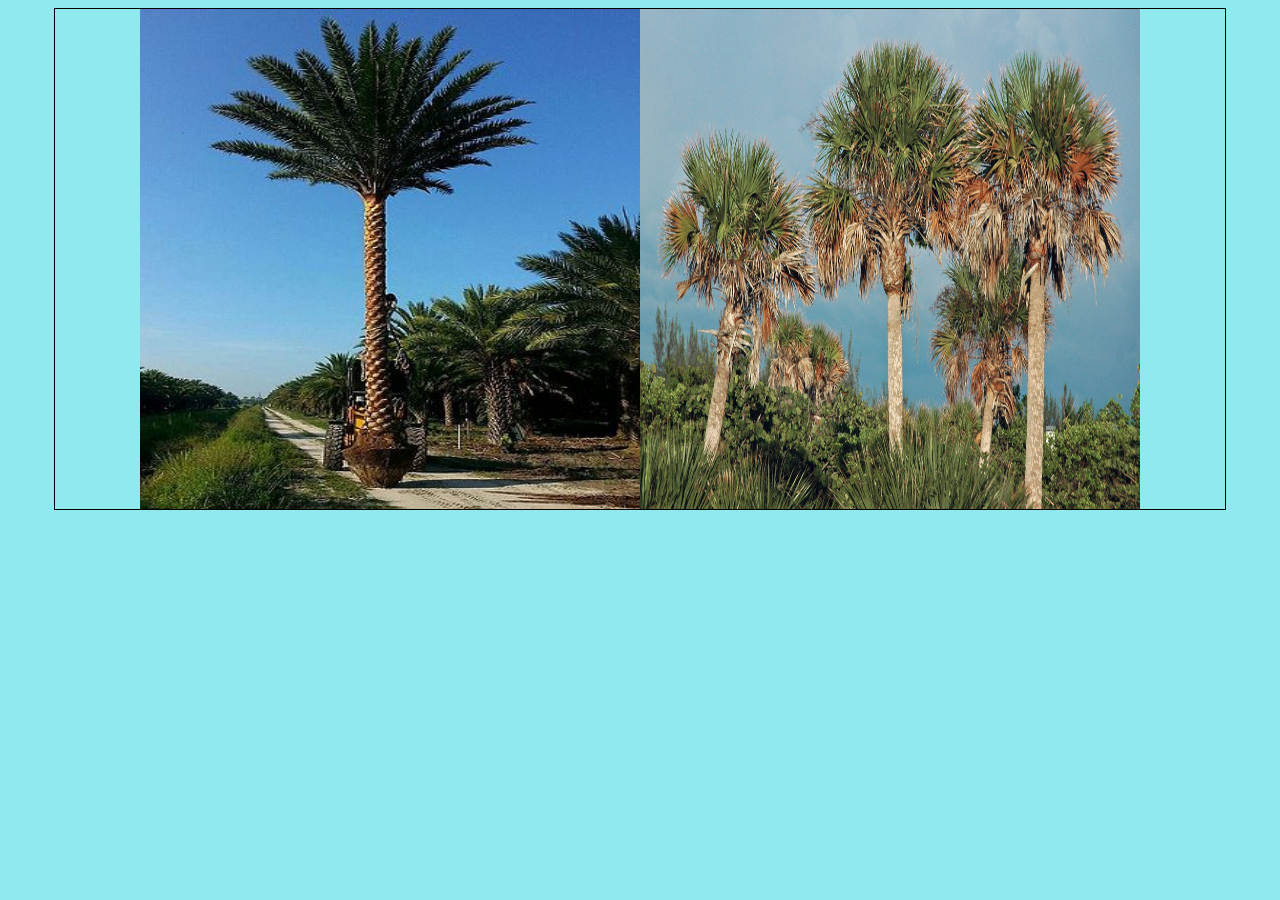
==== zones/zone10a.html @ 4d732c53 "First Commit" ====
<html>
<head>
     <meta name="viewport" content="width=device-width, initial-scale=1, maximum-scale=1, user-scalable=0"/>
     <link href="main.css" type="text/css" rel="stylesheet">
     <link href="https://fonts.googleapis.com/css?family=Caveat|Coiny|Forum|Fredericka+the+Great|Neucha|Patrick+Hand+SC|Walter+Turncoat" rel="stylesheet">
     <meta charset="UTF-8">
<link rel ="stylesheet" href="slick.css" type="text/css">
<link rel="stylesheet" href="slick-theme.css" type="text/css">
<link rel="stylesheet" href="style.css" type="text/css">
<script
  src="https://code.jquery.com/jquery-3.2.1.js"
  integrity="sha256-DZAnKJ/6XZ9si04Hgrsxu/8s717jcIzLy3oi35EouyE="
  crossorigin="anonymous"></script>
</head>

<body>
<header>

</header>

<div class="thing" id="wrapper">
<div><img src="date.jpg" alt="slider image"></div>
<div><img src="sabal.jpg" alt="slider image"></div>
</div>


<script src="slick.js" type="text/javascript"></script>

<script type="text/javascript">
$(document).ready(function(){
$('.thing').slick({
dots:true,
arrows:false,
autoplay:true,

});
});
</script>
</body>
</html>
---- zones/main.css ----
/*
font-family: 'Caveat', cursive;
font-family: 'Neucha', cursive;
font-family: 'Patrick Hand SC', cursive;
font-family: 'Walter Turncoat', cursive;
font-family: 'Fredericka the Great', cursive;
font-family: 'Forum', cursive;
*/


body{
 background:#91e9f0;
 font-family: 'Patrick Hand SC', cursive;
display:flex;
flex-direction:column;
justify-content: center;
align-items: center;
}
#top{
  brder: solid 1px black;
width:100%;
display:flex;
justify-content: center;
align-items: center;
}
#top h1{
    color:#482714;
    font-size:50px;
}


.containertop{
    order:1px solid black;
    display:flex;
    flex-direction:column;
    justify-content: center;
    align-items: center;



}

.containerbottom{
    order:1px solid black;
    height:200px;
    display:flex;
    flex-direction:column;
    justify-content: center;
    align-items: center;
    margin-top:25px;

}

#areaCode{
height:40px;
width:500px;
font-size: 30px;

}

#findout{
    brder:1px solid black;
    display:flex;
    justify-content: center;
    align-items: center;
    padding:5px;
    width:60px;
    height:40px;
    background:#cde9ad;
    color:#482714;
    border-radius: 8px;

    }


#findout:hover{
cursor:pointer;
background:#66883f;;

}

#demo{
    font-size:50px;
    color:#482714;
    display:block;
    text-decoration: none;
}




#blurb{
    width:150px;
    height:200px;
    color:#482714;
    order:1px solid black;
    font-size:12px;
    
}


.line{
   width:200px;
    background:#482714; 
    border:0.5px solid #482714; 
   border-radius:10px;
}

 #sabal{
     height:200px;
     width:200px;
     display:none;
 }

    @media only screen 
  and (min-device-width: 375px) 
  and (max-device-width: 667px) 
  and (-webkit-min-device-pixel-ratio: 2) { 
      select,
      textarea,
      input{
          font-size:16px;
      }

    body{
        background:#91e9f0;
        font-family: 'Coiny', cursive;
    }

    #top{
        
        text-align: center;
        order:1px solid black;


    }
    #top h1{
        font-size:35px;
    }

    .containertop{
        brder:1px solid black;
        
        display:flex;
        flex-direction:column;
        justify-content: center;
        align-items: center;
        margin-top:30px;
       
    
    
    }
    .containerbottom{
        order:1px solid black;
        
        display:flex;
        flex-direction:column;
        justify-content: center;
        align-items: center;

    
    }
    
    #areaCode{
    height:30px;
    width:200px;
    font-size: 30px;
    border-radius:5px;
    
    }
    
    #findout{
        order:1px solid black;
        display:flex;
        justify-content: center;
        align-items: center;
        padding:5px;
        width:60px;
        height:20px;
        background:#7ee608;;
        color:#482714;
        border-radius: 8px;
    
        }
    
    
    #findout:hover{
    cursor:pointer;
    background:#66883f;;
    
    }
    
    #demo{
        font-size:50px;
        color:#482714;
    }
    
    

}
---- zones/style.css ----
#wrapper{
width:1170px;
margin:0 auto;
display:flex;
justify-content: center;
align-items:center;
border:solid 1px black;

}

img{
width:500px;
height:500px;
}
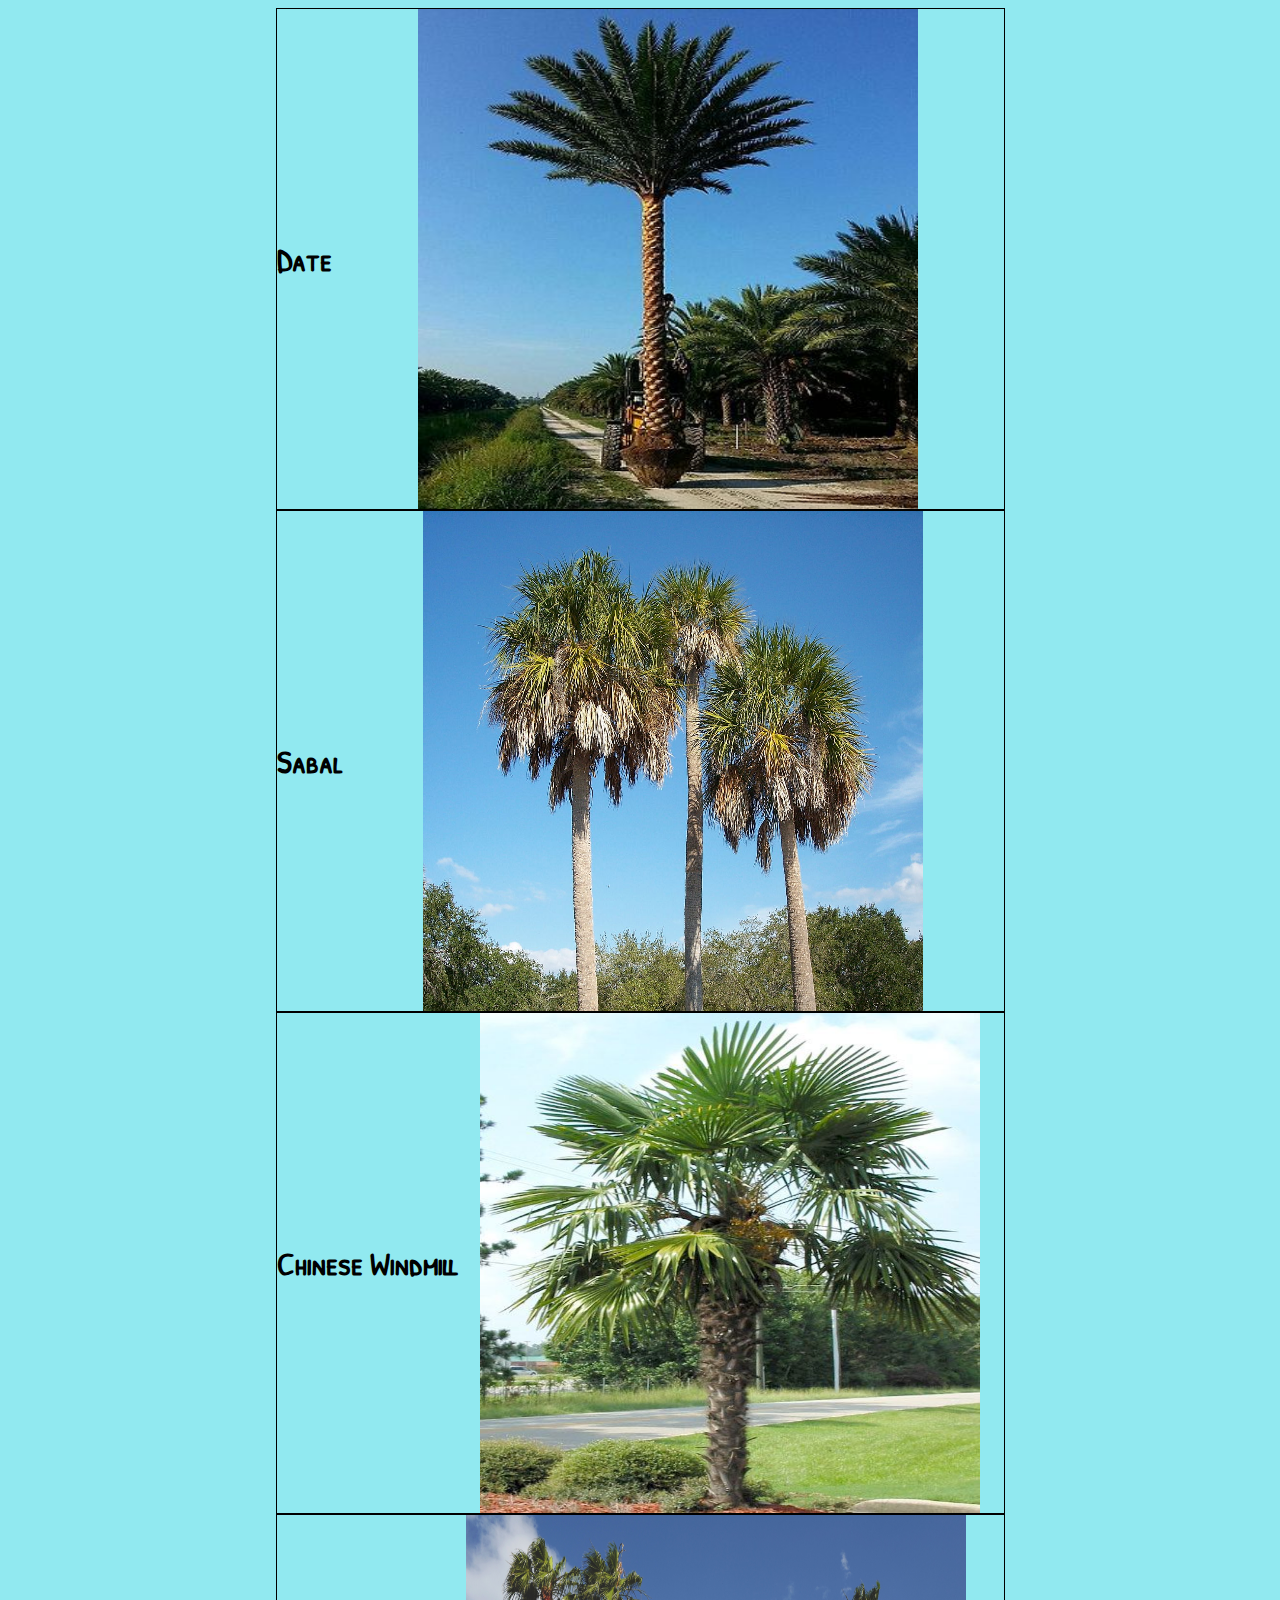
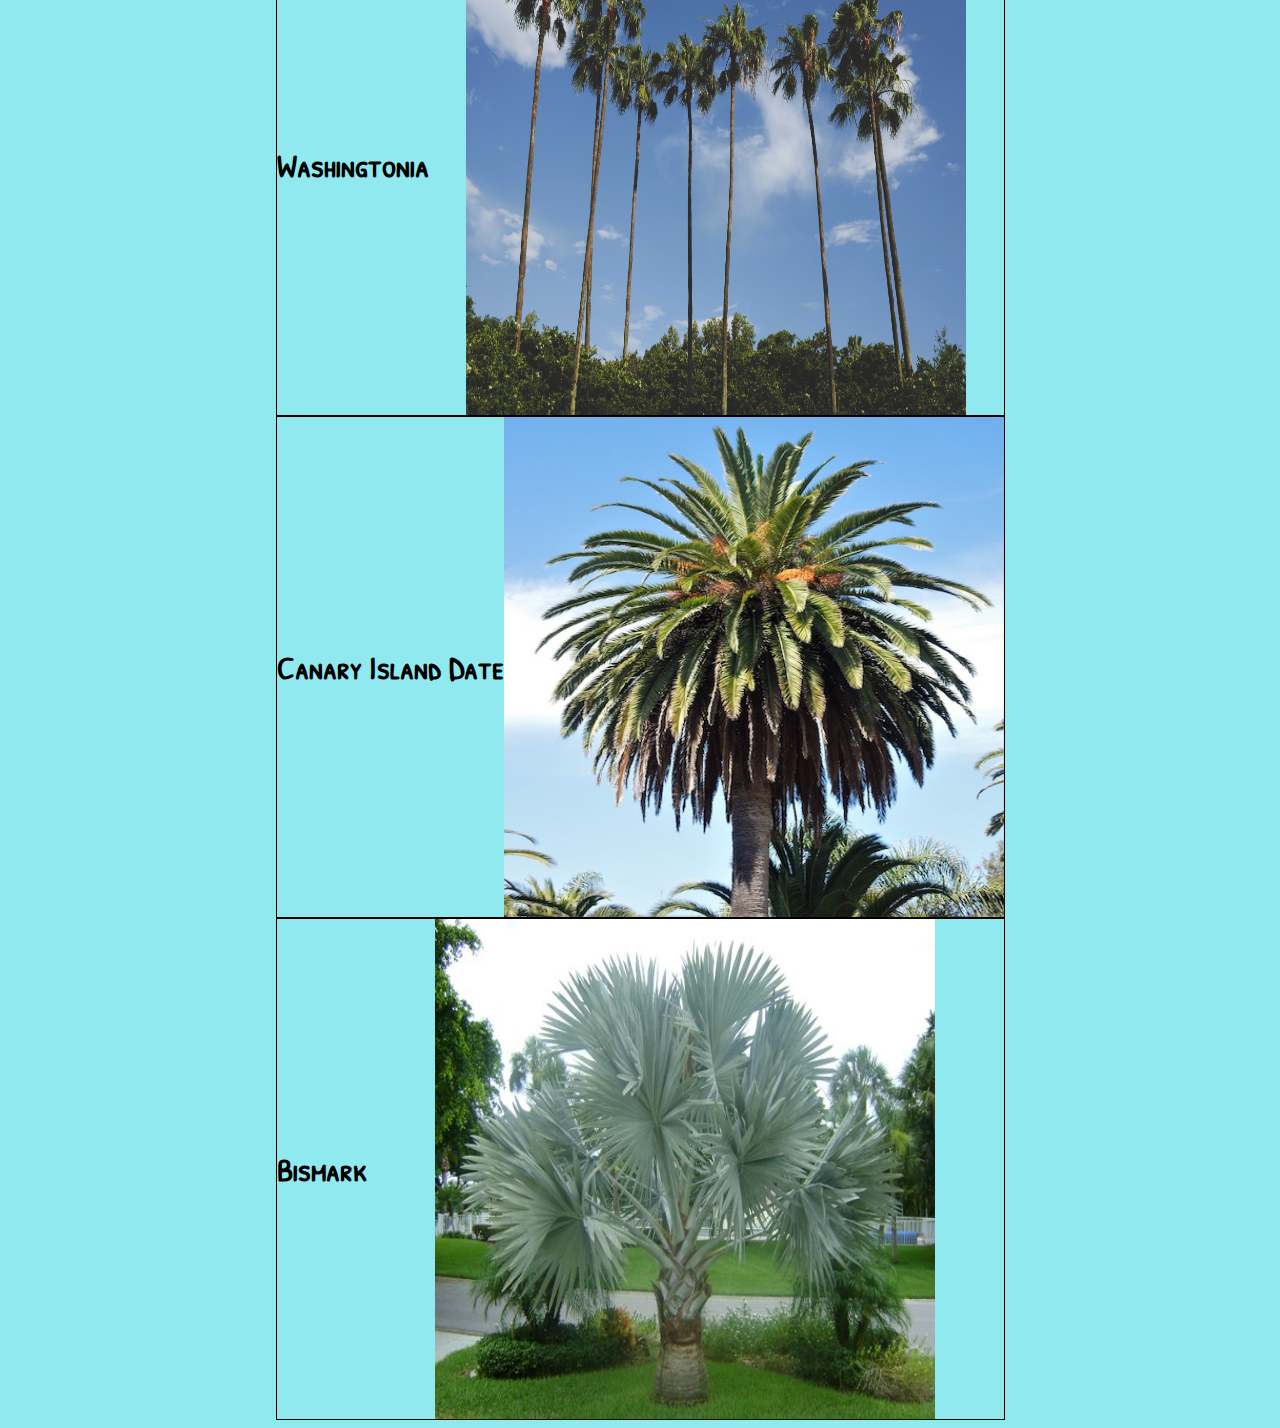
==== commit a49a6ac8: "First Commit" ====
--- a/zones/zone10a.html
+++ b/zones/zone10a.html
@@ -19,22 +19,17 @@
 </header>
 
 <div class="thing" id="wrapper">
-<div><img src="date.jpg" alt="slider image"></div>
-<div><img src="sabal.jpg" alt="slider image"></div>
+  
+<div class="photo"><h1>Date</h1><img src="date.jpg" alt="slider image"></div>
+<div class="photo"><h1>Sabal</h1><img src="sabal.jpg" alt="slider image"></div>
+<div class="photo"><h1>Chinese Windmill</h1><img src="windmill.jpg" alt="slider image"></div>
+<div class="photo"><h1>Washingtonia</h1><img src="wash.jpg" alt="slider image"></div>
+<div class="photo"><h1>Canary Island Date</h1><img src="cdate.jpg" alt="slider image"></div>
+<div class="photo"><h1>Bismark</h1><img src="bismark.jpg" alt="slider image"></div>
 </div>
 
 
 <script src="slick.js" type="text/javascript"></script>
-
-<script type="text/javascript">
-$(document).ready(function(){
-$('.thing').slick({
-dots:true,
-arrows:false,
-autoplay:true,
-
-});
-});
-</script>
+<script src="swiperformobile.js"></script>
 </body>
 </html>
--- a/zones/style.css
+++ b/zones/style.css
@@ -1,15 +1,52 @@
-#wrapper{
-width:1170px;
-margin:0 auto;
-display:flex;
-justify-content: center;
-align-items:center;
-border:solid 1px black;
 
-}
-
+	
 img{
 width:500px;
 height:500px;
+margin:0 auto;
 }
 
+.photo{
+	border:solid 1px black;
+	display:flex;
+	justify-content: center;
+	align-items: center;
+}
+
+
+@media only screen 
+and (min-device-width: 375px) 
+and (max-device-width: 667px) 
+and (-webkit-min-device-pixel-ratio: 2) { 
+	select,
+	textarea,
+	input{
+		font-size:16px;
+	}
+
+	#wrapper{
+		width:300px;
+		margin:0 auto;
+		
+		border:1px solid black;
+		
+		justify-content: center;
+		align-items:center;
+		brder:solid 1px black;
+		
+		}
+		
+		img{
+		width:100px;
+		height:100px;
+		}
+
+		.photo{
+			
+			border:solid 1px  black;
+			display:flex;
+			justify-content: center;
+			align-items: center;
+
+		}
+	}		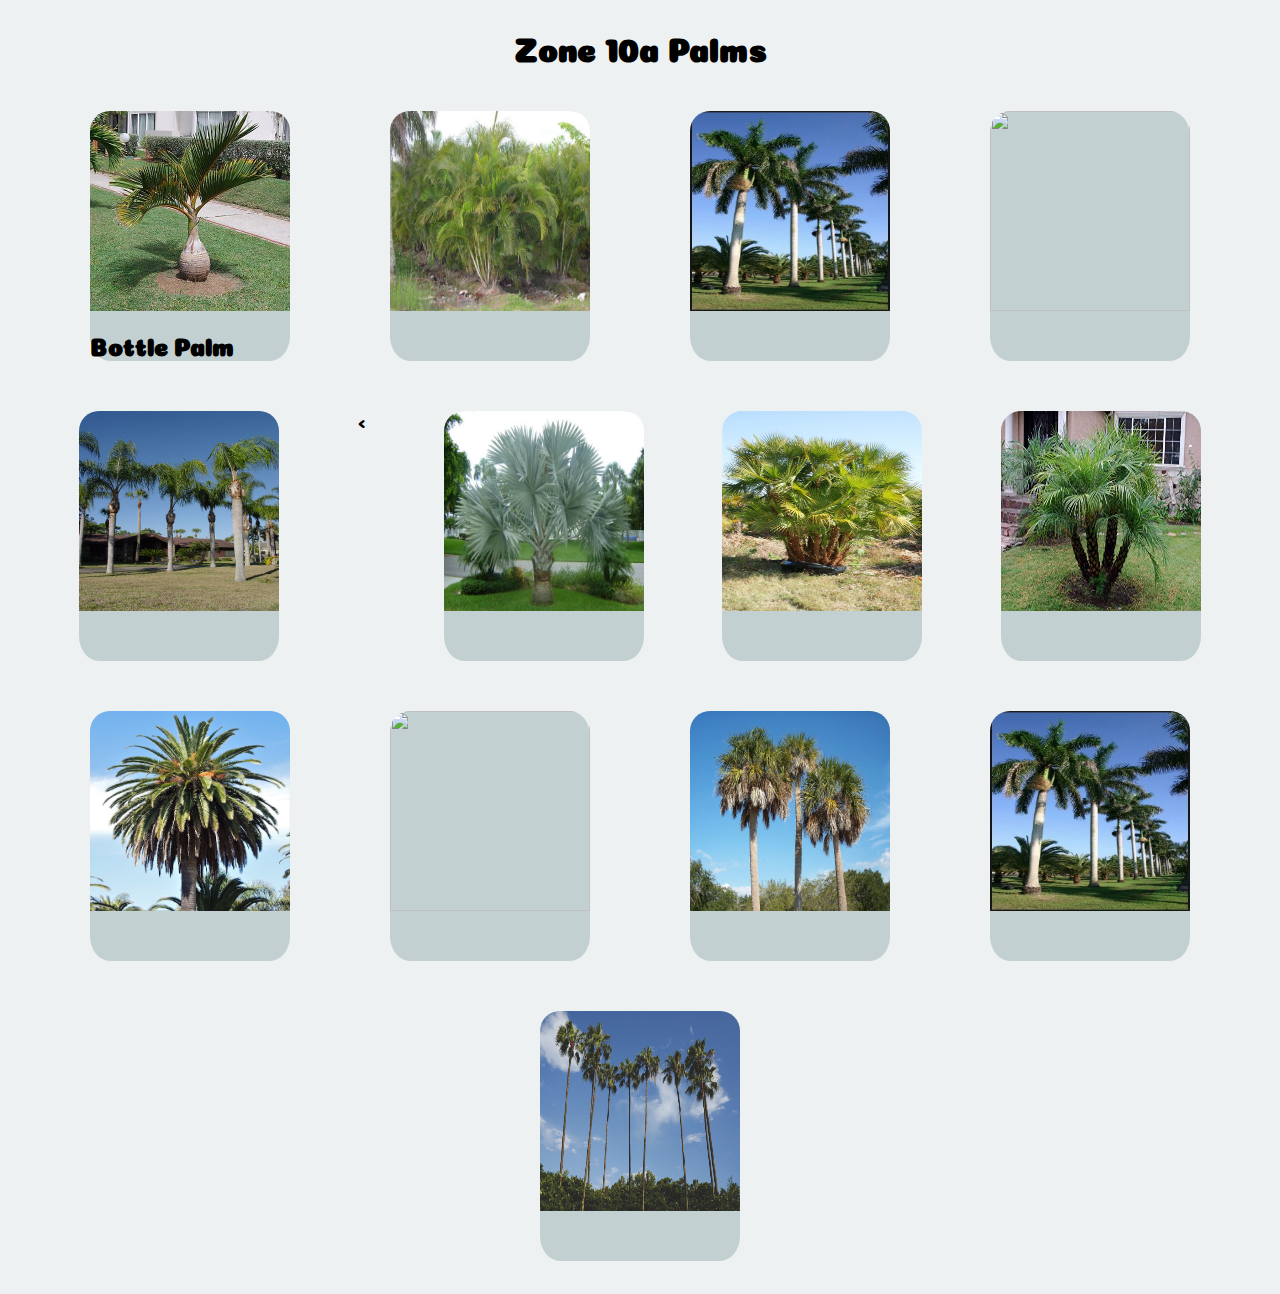
==== commit 586d9b6e: "First Commit" ====
--- a/zones/zone10a.html
+++ b/zones/zone10a.html
@@ -15,8 +15,65 @@
 
 <body>
 <header>
-
+<h1>Zone 10a Palms</h1>
 </header>
+<div id="desk">
+    <div class="desktoprows">
+  <div class="pframe">
+  <img src="bottle.jpg">
+  <h2>Bottle Palm</h2>
+  </div>
+ 
+  <div class="pframe">
+      <img src="areca.jpg">
+  </div>
+    
+  <div class="pframe">
+  <img src="royal.jpg">
+  </div>
+  <div class="pframe">
+      <img src="needle.jpg">
+      </div>
+    </div>
+      <div class="desktoprows">
+      <div class="pframe">
+          <img src="queen.jpg">
+          </div>
+  <
+      <div class="pframe">
+          <img src="bismark.jpg">
+      </div>
+        
+      <div class="pframe">
+      <img src="ever.jpg">
+      </div>
+      <div class="pframe">
+          <img src="pygmy.jpg">
+          </div>
+</div>
+<div class="desktoprows">
+          <div class="pframe">
+              <img src="cdate.jpg">
+              </div>
+          
+              <div class="pframe">
+                  <img src="needle.jpg">
+              </div>
+                
+              <div class="pframe">
+              <img src="sabal.jpg">
+              </div>
+              <div class="pframe">
+                  <img src="royal.jpg">
+                  </div>
+</div>
+<div class="desktoprows">
+                  <div class="pframe">
+                      <img src="wash.jpg">
+                      </div>
+                    </div>
+           
+</div>
 
 <div class="thing" id="wrapper">
   
--- a/zones/main.css
+++ b/zones/main.css
@@ -6,12 +6,13 @@
 font-family: 'Walter Turncoat', cursive;
 font-family: 'Fredericka the Great', cursive;
 font-family: 'Forum', cursive;
+#91e9f0;
 */
 
 
 body{
- background:#91e9f0;
- font-family: 'Patrick Hand SC', cursive;
+ background:#eef1f1;
+ font-family: 'Coiny', cursive;
 display:flex;
 flex-direction:column;
 justify-content: center;
@@ -81,12 +82,15 @@
 }
 
 #demo{
-    font-size:50px;
+    font-size:90px;
     color:#482714;
     display:block;
     text-decoration: none;
 }
 
+#demo:first-child{
+    text-decoration: none;
+}
 
 
 
@@ -107,11 +111,9 @@
    border-radius:10px;
 }
 
- #sabal{
-     height:200px;
-     width:200px;
-     display:none;
- }
+a{
+    color:green;
+}
 
     @media only screen 
   and (min-device-width: 375px) 
@@ -124,7 +126,7 @@
       }
 
     body{
-        background:#91e9f0;
+        background:#eef1f1;
         font-family: 'Coiny', cursive;
     }
 
--- a/zones/style.css
+++ b/zones/style.css
@@ -1,18 +1,51 @@
-
+#wrapper{
+	display:none;
+}
 	
 img{
-width:500px;
-height:500px;
+width:200px;
+height:200px;
 margin:0 auto;
+border-top-left-radius:10%;
+border-top-right-radius:10%;
 }
 
+.pframe{
+	width:200px;
+	height:250px;
+	background:#c3d0d1;
+	border-top-left-radius:10%;
+	border-top-right-radius:10%;
+	border-bottom-left-radius:10%;
+	border-bottom-right-radius:10%;
+}
+
+
+
 .photo{
-	border:solid 1px black;
+	
 	display:flex;
 	justify-content: center;
 	align-items: center;
 }
 
+#desk{
+	width:1200px;
+	height:1200px;
+	brder:1px solid black;
+	display:flex;
+	flex-direction: column;
+	justify-content: space-around;
+	align-items: space-between;
+	
+}
+
+.desktoprows{
+	display:flex;
+	flex-direction: row;
+	justify-content: space-around;
+	align-items: space-between;
+}
 
 @media only screen 
 and (min-device-width: 375px) 
@@ -23,12 +56,12 @@
 	input{
 		font-size:16px;
 	}
-
 	#wrapper{
-		width:300px;
+		width:375px;
 		margin:0 auto;
+		display:flex;
 		
-		border:1px solid black;
+	
 		
 		justify-content: center;
 		align-items:center;
@@ -37,16 +70,39 @@
 		}
 		
 		img{
-		width:100px;
-		height:100px;
+		width:250px;
+		height:250px;
+		border-radius:5px;
 		}
 
 		.photo{
 			
-			border:solid 1px  black;
+			
 			display:flex;
 			justify-content: center;
 			align-items: center;
 
 		}
+
+		.photo h1{
+			margin:50px;
+		}
+
+		#desk{
+			display:none;
+		}
+
+		header{
+			display:none;
+		}
+
+		.desktoprows{
+			display:none;
+		}
+
+		
+.pframe{
+display:none;
+}
+		
 	}		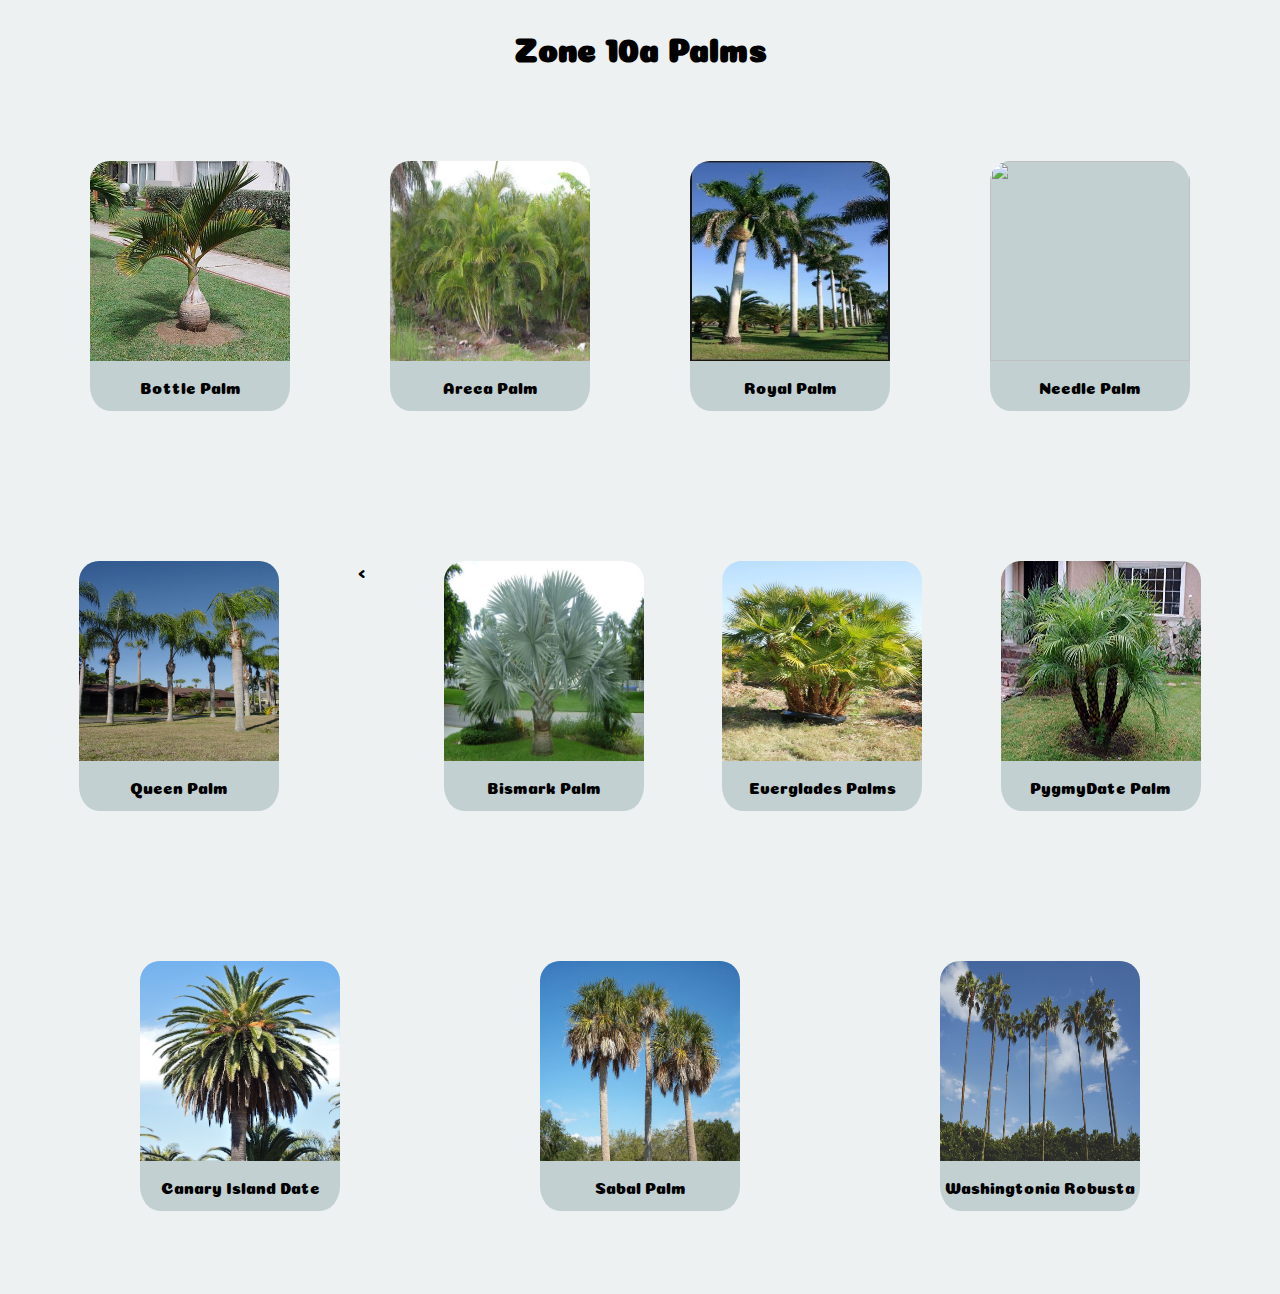
==== commit 0452df48: "First Commit" ====
--- a/zones/zone10a.html
+++ b/zones/zone10a.html
@@ -21,55 +21,60 @@
     <div class="desktoprows">
   <div class="pframe">
   <img src="bottle.jpg">
-  <h2>Bottle Palm</h2>
+  <p id="name">Bottle Palm</p>
   </div>
  
   <div class="pframe">
       <img src="areca.jpg">
+      <p id="name">Areca Palm</p>
   </div>
     
   <div class="pframe">
   <img src="royal.jpg">
+  <p id="name">Royal Palm</p>
   </div>
   <div class="pframe">
       <img src="needle.jpg">
+      <p id="name">Needle Palm</p>
       </div>
     </div>
       <div class="desktoprows">
       <div class="pframe">
           <img src="queen.jpg">
+          <p id="name">Queen Palm</p>
           </div>
   <
       <div class="pframe">
           <img src="bismark.jpg">
+          <p id="name">Bismark Palm</p>
       </div>
         
       <div class="pframe">
       <img src="ever.jpg">
+      <p id="name">Everglades Palms</p>
       </div>
       <div class="pframe">
           <img src="pygmy.jpg">
+          <p id="name">PygmyDate Palm</p>
           </div>
 </div>
 <div class="desktoprows">
           <div class="pframe">
               <img src="cdate.jpg">
+              <p id="name">Canary Island Date</p>
               </div>
           
-              <div class="pframe">
-                  <img src="needle.jpg">
-              </div>
-                
+            
               <div class="pframe">
               <img src="sabal.jpg">
+              <p id="name">Sabal Palm</p>
               </div>
-              <div class="pframe">
-                  <img src="royal.jpg">
-                  </div>
-</div>
-<div class="desktoprows">
+              
+
+
                   <div class="pframe">
                       <img src="wash.jpg">
+                      <p id="name">Washingtonia Robusta</p>
                       </div>
                     </div>
            
--- a/zones/style.css
+++ b/zones/style.css
@@ -18,6 +18,11 @@
 	border-top-right-radius:10%;
 	border-bottom-left-radius:10%;
 	border-bottom-right-radius:10%;
+	brder:solid 1px black;
+	display:flex;
+	flex-direction:column;
+	justify-content: center;
+	align-items: center;
 }
 
 
